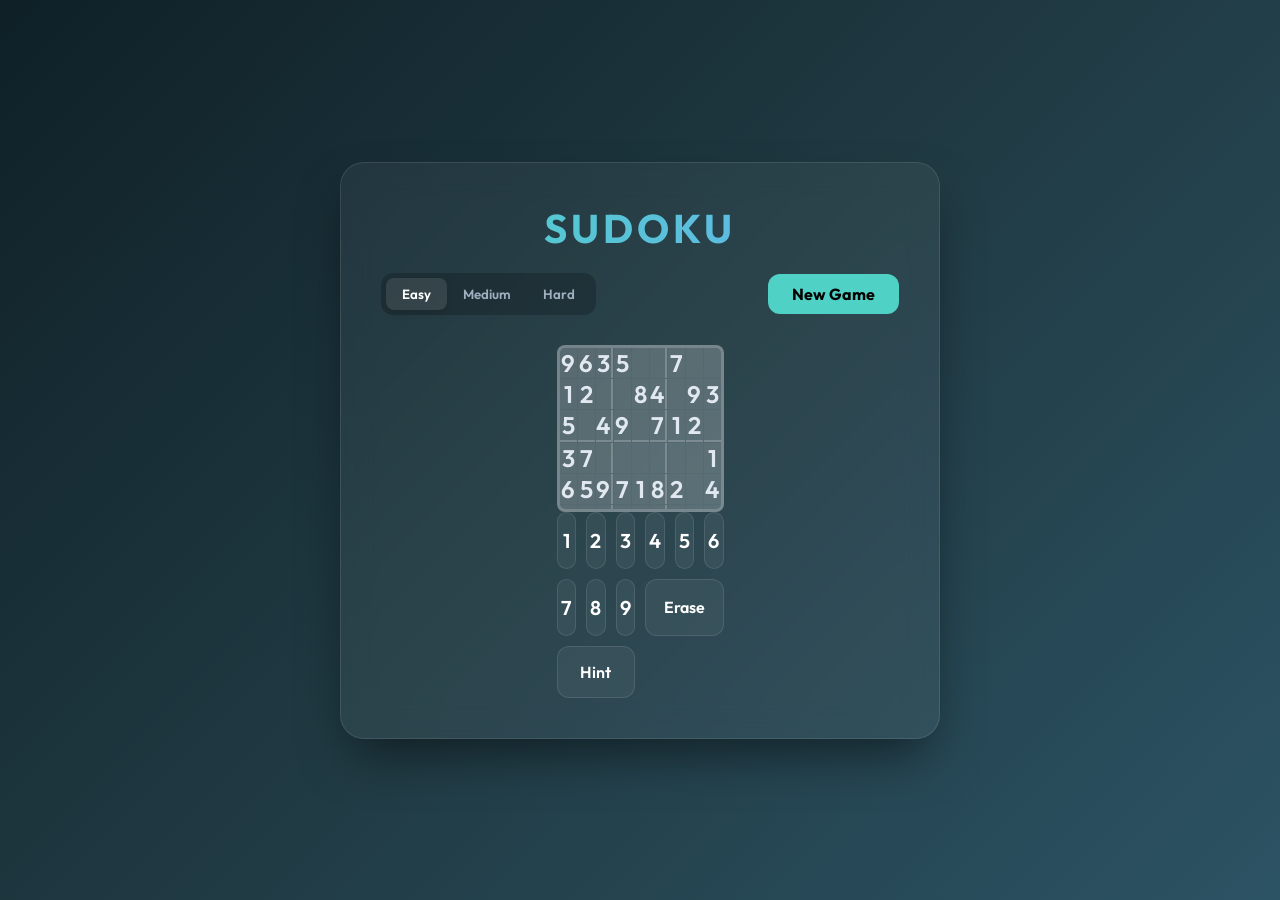
==== index.html @ 84a01d88 "数独アプリ_ver1" ====
<!DOCTYPE html>
<html lang="ja">

<head>
    <meta charset="UTF-8">
    <meta name="viewport" content="width=device-width, initial-scale=1.0">
    <title>Premium Sudoku</title>
    <link rel="stylesheet" href="styles.css">
    <link href="https://fonts.googleapis.com/css2?family=Outfit:wght@300;400;600;700&display=swap" rel="stylesheet">
</head>

<body>
    <div class="app-container">
        <header>
            <h1>SUDOKU</h1>
            <div class="controls">
                <div class="difficulty-selector">
                    <button class="diff-btn active" data-diff="easy">Easy</button>
                    <button class="diff-btn" data-diff="medium">Medium</button>
                    <button class="diff-btn" data-diff="hard">Hard</button>
                </div>
                <button id="new-game-btn" class="primary-btn">New Game</button>
            </div>
        </header>

        <main>
            <div class="game-board" id="sudoku-board">
                <!-- 9x9 grid will be generated by JS -->
            </div>

            <div class="numpad" id="numpad">
                <!-- 1-9 numbers and delete/hint -->
                <button class="num-btn" data-val="1">1</button>
                <button class="num-btn" data-val="2">2</button>
                <button class="num-btn" data-val="3">3</button>
                <button class="num-btn" data-val="4">4</button>
                <button class="num-btn" data-val="5">5</button>
                <button class="num-btn" data-val="6">6</button>
                <button class="num-btn" data-val="7">7</button>
                <button class="num-btn" data-val="8">8</button>
                <button class="num-btn" data-val="9">9</button>
                <button class="action-btn" id="erase-btn">Erase</button>
                <button class="action-btn" id="hint-btn">Hint</button>
            </div>
        </main>
    </div>

    <div class="overlay" id="win-overlay">
        <div class="win-modal">
            <h2>🎉 Congratulations! 🎉</h2>
            <p>You solved the puzzle!</p>
            <button id="play-again-btn" class="primary-btn">Play Again</button>
        </div>
    </div>

    <script src="script.js"></script>
</body>

</html>
---- styles.css ----
:root {
    --bg-gradient: linear-gradient(135deg, #0f2027, #203a43, #2c5364);
    --glass-bg: rgba(255, 255, 255, 0.05);
    --glass-border: rgba(255, 255, 255, 0.1);
    --text-primary: #ffffff;
    --text-secondary: #a0aec0;
    --accent: #4fd1c5;
    --cell-bg: rgba(255, 255, 255, 0.03);
    --cell-hover: rgba(255, 255, 255, 0.1);
    --cell-selected: rgba(79, 209, 197, 0.3);
    --cell-highlight: rgba(79, 209, 197, 0.1);
    --cell-error: rgba(255, 99, 132, 0.4);
    --cell-same-val: rgba(79, 209, 197, 0.2);
    --text-error: #ffb3c6;
    --text-given: #e2e8f0;
    --text-input: #4fd1c5;
    --board-border: rgba(255, 255, 255, 0.2);
}

* {
    box-sizing: border-box;
    margin: 0;
    padding: 0;
}

body {
    font-family: 'Outfit', sans-serif;
    background: var(--bg-gradient);
    color: var(--text-primary);
    min-height: 100vh;
    display: flex;
    justify-content: center;
    align-items: center;
    padding: 20px;
}

.app-container {
    background: var(--glass-bg);
    backdrop-filter: blur(16px);
    -webkit-backdrop-filter: blur(16px);
    border: 1px solid var(--glass-border);
    border-radius: 24px;
    padding: 40px;
    box-shadow: 0 25px 50px -12px rgba(0, 0, 0, 0.5);
    display: flex;
    flex-direction: column;
    align-items: center;
    gap: 30px;
    max-width: 600px;
    width: 100%;
}

header {
    text-align: center;
    width: 100%;
}

h1 {
    font-size: 2.5rem;
    font-weight: 700;
    letter-spacing: 4px;
    margin-bottom: 20px;
    background: linear-gradient(to right, #4fd1c5, #63b3ed);
    -webkit-background-clip: text;
    background-clip: text;
    -webkit-text-fill-color: transparent;
}

.controls {
    display: flex;
    justify-content: space-between;
    align-items: center;
    width: 100%;
    gap: 15px;
}

.difficulty-selector {
    display: flex;
    background: rgba(0, 0, 0, 0.2);
    border-radius: 12px;
    padding: 5px;
}

.diff-btn {
    background: transparent;
    border: none;
    color: var(--text-secondary);
    padding: 8px 16px;
    border-radius: 8px;
    cursor: pointer;
    font-family: inherit;
    font-weight: 600;
    transition: all 0.3s ease;
}

.diff-btn.active {
    background: var(--glass-border);
    color: var(--text-primary);
    box-shadow: 0 4px 6px rgba(0, 0, 0, 0.1);
}

.primary-btn {
    background: var(--accent);
    color: #000;
    border: none;
    padding: 10px 24px;
    border-radius: 12px;
    font-family: inherit;
    font-weight: 700;
    font-size: 1rem;
    cursor: pointer;
    transition: transform 0.2s ease, box-shadow 0.2s ease;
}

.primary-btn:hover {
    transform: translateY(-2px);
    box-shadow: 0 8px 15px rgba(79, 209, 197, 0.4);
}

.game-board {
    display: grid;
    grid-template-columns: repeat(9, 1fr);
    grid-gap: 1px;
    background: var(--board-border);
    border: 3px solid var(--board-border);
    border-radius: 8px;
    overflow: hidden;
    width: 100%;
    max-width: 450px;
    aspect-ratio: 1;
}

.cell {
    background: var(--cell-bg);
    display: flex;
    justify-content: center;
    align-items: center;
    font-size: 1.5rem;
    font-weight: 600;
    color: var(--text-given);
    cursor: pointer;
    transition: background-color 0.2s ease, color 0.2s ease, transform 0.1s;
    user-select: none;
}

/* 3x3 blocks thick borders */
.cell:nth-child(3n) {
    border-right: 2px solid var(--board-border);
}

.cell:nth-child(9n) {
    border-right: none;
}

.cell:nth-child(n+19):nth-child(-n+27),
.cell:nth-child(n+46):nth-child(-n+54) {
    border-bottom: 2px solid var(--board-border);
}

@media (hover: hover) {
    .cell:hover {
        background: var(--cell-hover);
    }
}

.cell.selected {
    background: var(--cell-selected) !important;
}

.cell.highlight {
    background: var(--cell-highlight);
}

.cell.same-val {
    background: var(--cell-same-val);
}

.cell.input {
    color: var(--text-input);
}

.cell.error {
    background: var(--cell-error);
    color: var(--text-error);
    animation: shake 0.4s ease-in-out;
}

/* Pop animation when number is entered */
@keyframes pop {
    0% {
        transform: scale(1);
    }

    50% {
        transform: scale(1.15);
    }

    100% {
        transform: scale(1);
    }
}

.cell.animate-pop {
    animation: pop 0.2s ease-out;
}

@keyframes shake {

    0%,
    100% {
        transform: translateX(0);
    }

    25% {
        transform: translateX(-3px);
    }

    50% {
        transform: translateX(3px);
    }

    75% {
        transform: translateX(-3px);
    }
}

.numpad {
    display: grid;
    grid-template-columns: repeat(6, 1fr);
    gap: 10px;
    width: 100%;
    max-width: 450px;
}

.num-btn,
.action-btn {
    background: var(--glass-bg);
    border: 1px solid var(--glass-border);
    color: var(--text-primary);
    border-radius: 12px;
    padding: 15px 0;
    font-size: 1.25rem;
    font-weight: 600;
    font-family: inherit;
    cursor: pointer;
    transition: all 0.2s ease;
}

@media (hover: hover) {

    .num-btn:hover,
    .action-btn:hover {
        background: var(--cell-hover);
        transform: translateY(-2px);
    }
}

.num-btn:active,
.action-btn:active {
    transform: translateY(1px);
}

.action-btn {
    grid-column: span 3;
    font-size: 1rem;
}

@media (max-width: 480px) {
    .app-container {
        padding: 20px;
        border-radius: 16px;
    }

    .cell {
        font-size: 1.25rem;
    }

    .numpad {
        grid-template-columns: repeat(5, 1fr);
        gap: 6px;
    }

    .action-btn {
        grid-column: span 2;
    }

    .action-btn:last-child {
        grid-column: span 3;
    }
}

.overlay {
    position: fixed;
    top: 0;
    left: 0;
    width: 100vw;
    height: 100vh;
    background: rgba(0, 0, 0, 0.7);
    backdrop-filter: blur(10px);
    display: flex;
    justify-content: center;
    align-items: center;
    z-index: 1000;
    opacity: 0;
    pointer-events: none;
    transition: opacity 0.5s ease;
}

.overlay.show {
    opacity: 1;
    pointer-events: all;
}

.win-modal {
    background: var(--glass-bg);
    border: 1px solid var(--glass-border);
    border-radius: 24px;
    padding: 40px;
    text-align: center;
    transform: scale(0.8);
    transition: transform 0.5s cubic-bezier(0.175, 0.885, 0.32, 1.275);
    box-shadow: 0 25px 50px -12px rgba(0, 0, 0, 0.5);
}

.overlay.show .win-modal {
    transform: scale(1);
}

.win-modal h2 {
    font-size: 2.5rem;
    margin-bottom: 20px;
    background: linear-gradient(to right, #f6e05e, #ecc94b);
    -webkit-background-clip: text;
    background-clip: text;
    -webkit-text-fill-color: transparent;
}

.win-modal p {
    font-size: 1.25rem;
    margin-bottom: 30px;
    color: var(--text-given);
}
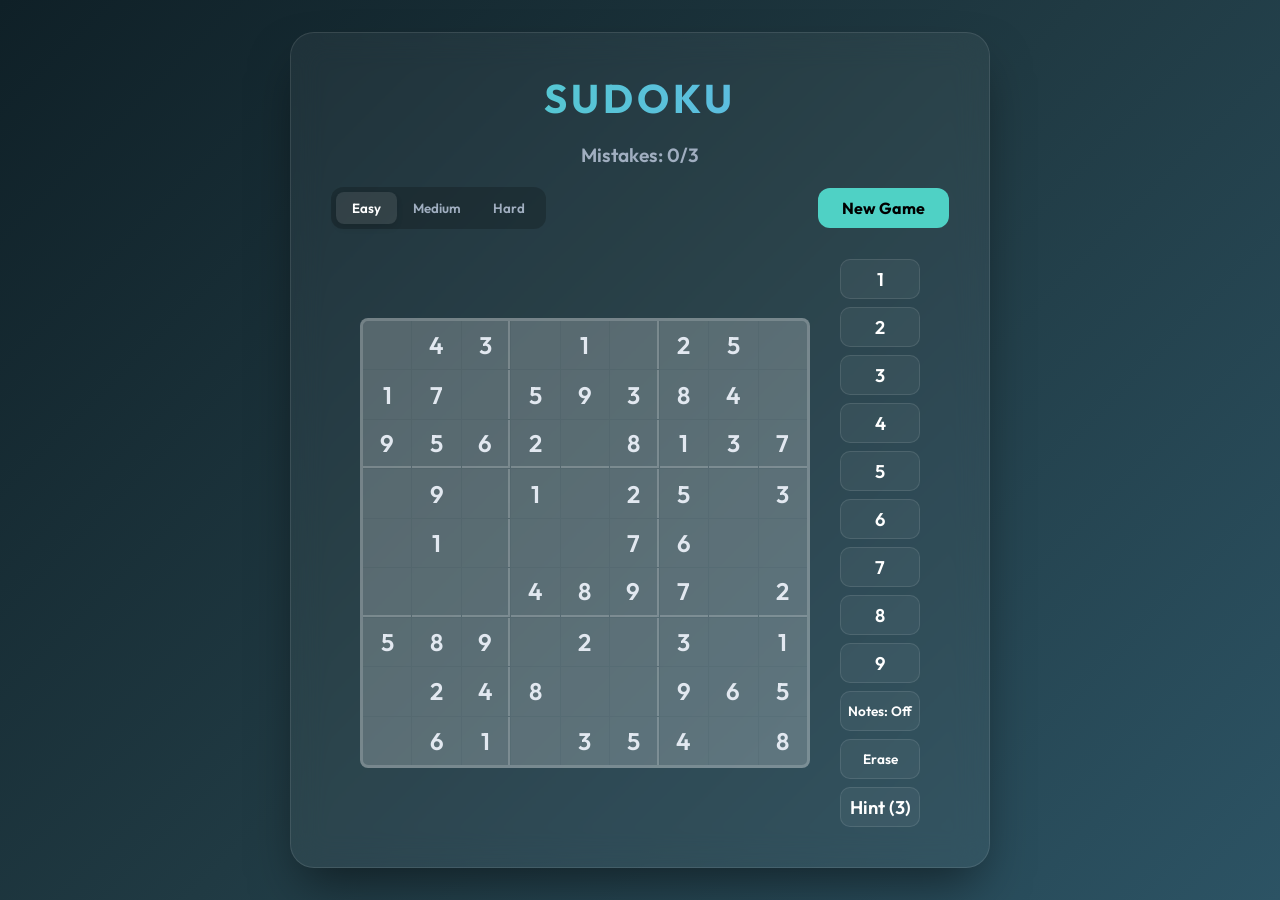
==== commit feeaeaf7: "数独アプリ_ver4" ====
--- a/index.html
+++ b/index.html
@@ -10,9 +10,12 @@
 </head>
 
 <body>
-    <div class="app-container">
+    <div class="app-container layout-2">
         <header>
             <h1>SUDOKU</h1>
+            <div class="status-bar">
+                <div class="mistakes">Mistakes: <span id="mistake-count">0/3</span></div>
+            </div>
             <div class="controls">
                 <div class="difficulty-selector">
                     <button class="diff-btn active" data-diff="easy">Easy</button>
@@ -23,26 +26,36 @@
             </div>
         </header>
 
-        <main>
+        <main class="main-horizontal">
             <div class="game-board" id="sudoku-board">
                 <!-- 9x9 grid will be generated by JS -->
             </div>
 
-            <div class="numpad" id="numpad">
-                <!-- 1-9 numbers and delete/hint -->
-                <button class="num-btn" data-val="1">1</button>
-                <button class="num-btn" data-val="2">2</button>
-                <button class="num-btn" data-val="3">3</button>
-                <button class="num-btn" data-val="4">4</button>
-                <button class="num-btn" data-val="5">5</button>
-                <button class="num-btn" data-val="6">6</button>
-                <button class="num-btn" data-val="7">7</button>
-                <button class="num-btn" data-val="8">8</button>
-                <button class="num-btn" data-val="9">9</button>
-                <button class="action-btn" id="erase-btn">Erase</button>
-                <button class="action-btn" id="hint-btn">Hint</button>
+            <div class="side-controls">
+                <div class="numpad vertical-numpad" id="numpad">
+                    <button class="num-btn" data-val="1">1</button>
+                    <button class="num-btn" data-val="2">2</button>
+                    <button class="num-btn" data-val="3">3</button>
+                    <button class="num-btn" data-val="4">4</button>
+                    <button class="num-btn" data-val="5">5</button>
+                    <button class="num-btn" data-val="6">6</button>
+                    <button class="num-btn" data-val="7">7</button>
+                    <button class="num-btn" data-val="8">8</button>
+                    <button class="num-btn" data-val="9">9</button>
+                    <button class="action-btn" id="notes-btn">Notes: Off</button>
+                    <button class="action-btn" id="erase-btn">Erase</button>
+                    <button class="action-btn" id="hint-btn">Hint (3)</button>
+                </div>
             </div>
         </main>
+    </div>
+
+    <div class="overlay" id="game-over-overlay">
+        <div class="win-modal">
+            <h2>Game Over</h2>
+            <p>You made 3 mistakes!</p>
+            <button id="restart-btn" class="primary-btn">Try Again</button>
+        </div>
     </div>
 
     <div class="overlay" id="win-overlay">
--- a/styles.css
+++ b/styles.css
@@ -29,8 +29,6 @@
     color: var(--text-primary);
     min-height: 100vh;
     display: flex;
-    justify-content: center;
-    align-items: center;
     padding: 20px;
 }
 
@@ -48,6 +46,7 @@
     gap: 30px;
     max-width: 600px;
     width: 100%;
+    margin: auto;
 }
 
 header {
@@ -64,6 +63,13 @@
     -webkit-background-clip: text;
     background-clip: text;
     -webkit-text-fill-color: transparent;
+}
+
+.status-bar {
+    font-size: 1.2rem;
+    color: var(--text-secondary);
+    margin-bottom: 20px;
+    font-weight: 600;
 }
 
 .controls {
@@ -120,6 +126,7 @@
 .game-board {
     display: grid;
     grid-template-columns: repeat(9, 1fr);
+    grid-template-rows: repeat(9, 1fr);
     grid-gap: 1px;
     background: var(--board-border);
     border: 3px solid var(--board-border);
@@ -128,6 +135,7 @@
     width: 100%;
     max-width: 450px;
     aspect-ratio: 1;
+    flex-shrink: 0;
 }
 
 .cell {
@@ -141,6 +149,28 @@
     cursor: pointer;
     transition: background-color 0.2s ease, color 0.2s ease, transform 0.1s;
     user-select: none;
+    position: relative;
+}
+
+.notes-grid {
+    display: grid;
+    grid-template-columns: repeat(3, 1fr);
+    grid-template-rows: repeat(3, 1fr);
+    width: 100%;
+    height: 100%;
+    position: absolute;
+    top: 0;
+    left: 0;
+    pointer-events: none;
+}
+
+.note-item {
+    display: flex;
+    justify-content: center;
+    align-items: center;
+    font-size: 0.6rem;
+    font-weight: 400;
+    color: var(--text-secondary);
 }
 
 /* 3x3 blocks thick borders */
@@ -226,10 +256,10 @@
 
 .numpad {
     display: grid;
-    grid-template-columns: repeat(6, 1fr);
-    gap: 10px;
-    width: 100%;
-    max-width: 450px;
+    grid-template-columns: repeat(9, 1fr);
+    gap: 8px;
+    width: 100%;
+    max-width: 480px;
 }
 
 .num-btn,
@@ -237,9 +267,9 @@
     background: var(--glass-bg);
     border: 1px solid var(--glass-border);
     color: var(--text-primary);
-    border-radius: 12px;
-    padding: 15px 0;
-    font-size: 1.25rem;
+    border-radius: 10px;
+    padding: 12px 0;
+    font-size: 1.15rem;
     font-weight: 600;
     font-family: inherit;
     cursor: pointer;
@@ -260,32 +290,58 @@
     transform: translateY(1px);
 }
 
+.num-btn.completed {
+    opacity: 0.3;
+    pointer-events: none;
+}
+
+.action-btn.active {
+    background: var(--accent);
+    color: #000;
+}
+
+.action-btn.disabled {
+    opacity: 0.5;
+    pointer-events: none;
+}
+
 .action-btn {
-    grid-column: span 3;
+    grid-column: span 4;
     font-size: 1rem;
+}
+
+#hint-btn {
+    grid-column: span 5;
 }
 
 @media (max-width: 480px) {
     .app-container {
-        padding: 20px;
+        padding: 15px;
         border-radius: 16px;
     }
 
     .cell {
-        font-size: 1.25rem;
+        font-size: 1.1rem;
     }
 
     .numpad {
-        grid-template-columns: repeat(5, 1fr);
-        gap: 6px;
-    }
-
+        grid-template-columns: repeat(9, 1fr);
+        gap: 4px;
+    }
+
+    .num-btn,
     .action-btn {
-        grid-column: span 2;
-    }
-
-    .action-btn:last-child {
-        grid-column: span 3;
+        padding: 8px 0;
+        font-size: 1rem;
+        border-radius: 8px;
+    }
+
+    .action-btn {
+        grid-column: span 4;
+    }
+
+    #hint-btn {
+        grid-column: span 5;
     }
 }
 
@@ -339,4 +395,71 @@
     font-size: 1.25rem;
     margin-bottom: 30px;
     color: var(--text-given);
+}
+
+.app-container.layout-2 {
+    max-width: 700px;
+}
+
+.main-horizontal {
+    display: flex;
+    flex-direction: row;
+    gap: 30px;
+    width: 100%;
+    align-items: center;
+    justify-content: center;
+}
+
+.vertical-numpad {
+    display: grid;
+    grid-template-columns: 1fr;
+    grid-template-rows: repeat(12, 1fr);
+    gap: 8px;
+    width: 80px;
+    height: 100%;
+}
+
+.vertical-numpad .num-btn,
+.vertical-numpad .action-btn,
+.vertical-numpad #hint-btn {
+    grid-column: span 1 !important;
+    padding: 0;
+    font-size: 1.15rem;
+    height: 100%;
+    min-height: 40px;
+}
+
+.vertical-numpad .action-btn {
+    font-size: 0.85rem;
+}
+
+@media (max-width: 600px) {
+    .main-horizontal {
+        flex-direction: column;
+    }
+
+    .vertical-numpad {
+        width: 100%;
+        max-width: 480px;
+        grid-template-columns: repeat(9, 1fr);
+        grid-template-rows: auto;
+    }
+
+    .vertical-numpad .num-btn {
+        min-height: auto;
+        padding: 8px 0;
+        grid-column: span 1 !important;
+    }
+
+    .vertical-numpad .action-btn {
+        grid-column: span 3 !important;
+    }
+
+    .vertical-numpad #hint-btn {
+        grid-column: span 3 !important;
+    }
+
+    .vertical-numpad #notes-btn {
+        grid-column: span 3 !important;
+    }
 }
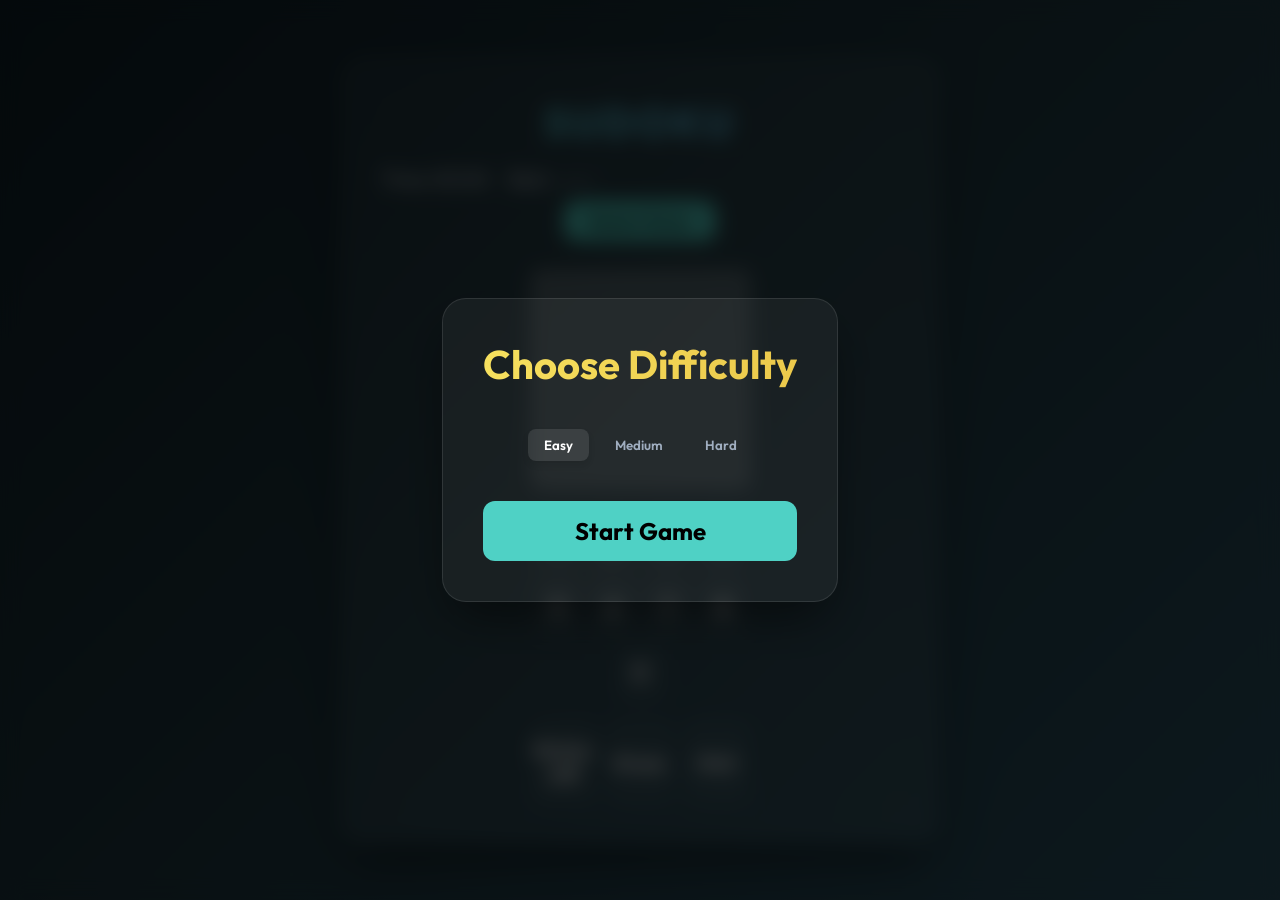
==== commit 4ab647ba: "数独アプリ_ver6" ====
--- a/index.html
+++ b/index.html
@@ -10,29 +10,27 @@
 </head>
 
 <body>
-    <div class="app-container layout-2">
+    <div class="app-container">
         <header>
             <h1>SUDOKU</h1>
-            <div class="status-bar">
-                <div class="mistakes">Mistakes: <span id="mistake-count">0/3</span></div>
+            <div class="timer-container"
+                style="display: flex; gap: 20px; font-size: 1.2rem; margin-bottom: 10px; color: var(--text-given);">
+                <div class="time">Time: <span id="timer">00:00</span></div>
+                <div class="best-time">Best: <span id="best-time">--:--</span></div>
             </div>
-            <div class="controls">
-                <div class="difficulty-selector">
-                    <button class="diff-btn active" data-diff="easy">Easy</button>
-                    <button class="diff-btn" data-diff="medium">Medium</button>
-                    <button class="diff-btn" data-diff="hard">Hard</button>
-                </div>
-                <button id="new-game-btn" class="primary-btn">New Game</button>
+            <div class="controls" style="justify-content: center;">
+                <button id="new-game-btn" class="primary-btn">Restart Game</button>
             </div>
         </header>
 
-        <main class="main-horizontal">
+        <main>
             <div class="game-board" id="sudoku-board">
                 <!-- 9x9 grid will be generated by JS -->
             </div>
 
-            <div class="side-controls">
-                <div class="numpad vertical-numpad" id="numpad">
+            <div class="controls-area">
+                <div class="numpad" id="numpad">
+                    <!-- 1-9 numbers in a scrollable horizontal row -->
                     <button class="num-btn" data-val="1">1</button>
                     <button class="num-btn" data-val="2">2</button>
                     <button class="num-btn" data-val="3">3</button>
@@ -42,19 +40,28 @@
                     <button class="num-btn" data-val="7">7</button>
                     <button class="num-btn" data-val="8">8</button>
                     <button class="num-btn" data-val="9">9</button>
+                </div>
+                <div class="actions-row">
                     <button class="action-btn" id="notes-btn">Notes: Off</button>
                     <button class="action-btn" id="erase-btn">Erase</button>
-                    <button class="action-btn" id="hint-btn">Hint (3)</button>
+                    <button class="action-btn" id="hint-btn">Hint</button>
                 </div>
             </div>
         </main>
     </div>
 
-    <div class="overlay" id="game-over-overlay">
-        <div class="win-modal">
-            <h2>Game Over</h2>
-            <p>You made 3 mistakes!</p>
-            <button id="restart-btn" class="primary-btn">Try Again</button>
+    <!-- Start Overlay -->
+    <div class="overlay show" id="start-overlay">
+        <div class="win-modal" style="display: flex; flex-direction: column; gap: 20px;">
+            <h2>Choose Difficulty</h2>
+            <div class="start-diff-selector"
+                style="display: flex; gap: 10px; justify-content: center; margin-bottom: 20px;">
+                <button class="diff-btn start-diff-btn active" data-diff="easy">Easy</button>
+                <button class="diff-btn start-diff-btn" data-diff="medium">Medium</button>
+                <button class="diff-btn start-diff-btn" data-diff="hard">Hard</button>
+            </div>
+            <button id="start-game-btn" class="primary-btn" style="font-size: 1.5rem; padding: 15px 30px;">Start
+                Game</button>
         </div>
     </div>
 
@@ -62,6 +69,9 @@
         <div class="win-modal">
             <h2>🎉 Congratulations! 🎉</h2>
             <p>You solved the puzzle!</p>
+            <p id="final-time-display" style="font-size: 1.5rem; font-weight: bold; margin-bottom: 15px;"></p>
+            <p id="new-best-time-msg"
+                style="color: var(--accent); font-weight: bold; margin-bottom: 20px; display: none;">New Best Time!</p>
             <button id="play-again-btn" class="primary-btn">Play Again</button>
         </div>
     </div>
--- a/styles.css
+++ b/styles.css
@@ -9,9 +9,9 @@
     --cell-hover: rgba(255, 255, 255, 0.1);
     --cell-selected: rgba(79, 209, 197, 0.3);
     --cell-highlight: rgba(79, 209, 197, 0.1);
-    --cell-error: rgba(255, 99, 132, 0.4);
+    --cell-error: rgba(220, 38, 38, 0.6);
     --cell-same-val: rgba(79, 209, 197, 0.2);
-    --text-error: #ffb3c6;
+    --text-error: #ff4d4d;
     --text-given: #e2e8f0;
     --text-input: #4fd1c5;
     --board-border: rgba(255, 255, 255, 0.2);
@@ -63,13 +63,6 @@
     -webkit-background-clip: text;
     background-clip: text;
     -webkit-text-fill-color: transparent;
-}
-
-.status-bar {
-    font-size: 1.2rem;
-    color: var(--text-secondary);
-    margin-bottom: 20px;
-    font-weight: 600;
 }
 
 .controls {
@@ -149,28 +142,8 @@
     cursor: pointer;
     transition: background-color 0.2s ease, color 0.2s ease, transform 0.1s;
     user-select: none;
-    position: relative;
-}
-
-.notes-grid {
-    display: grid;
-    grid-template-columns: repeat(3, 1fr);
-    grid-template-rows: repeat(3, 1fr);
-    width: 100%;
-    height: 100%;
-    position: absolute;
-    top: 0;
-    left: 0;
-    pointer-events: none;
-}
-
-.note-item {
-    display: flex;
-    justify-content: center;
-    align-items: center;
-    font-size: 0.6rem;
-    font-weight: 400;
-    color: var(--text-secondary);
+    min-width: 0;
+    min-height: 0;
 }
 
 /* 3x3 blocks thick borders */
@@ -254,12 +227,22 @@
     }
 }
 
+.controls-area {
+    width: 100%;
+    max-width: 500px;
+    display: flex;
+    flex-direction: column;
+    gap: 15px;
+    margin-top: 25px;
+}
+
 .numpad {
-    display: grid;
-    grid-template-columns: repeat(9, 1fr);
-    gap: 8px;
-    width: 100%;
-    max-width: 480px;
+    display: flex;
+    flex-wrap: wrap;
+    justify-content: center;
+    gap: 10px;
+    width: 100%;
+    padding-bottom: 5px;
 }
 
 .num-btn,
@@ -267,13 +250,18 @@
     background: var(--glass-bg);
     border: 1px solid var(--glass-border);
     color: var(--text-primary);
-    border-radius: 10px;
-    padding: 12px 0;
-    font-size: 1.15rem;
-    font-weight: 600;
+    border-radius: 12px;
+    padding: 18px 0;
+    font-size: 1.5rem;
+    font-weight: 700;
     font-family: inherit;
     cursor: pointer;
     transition: all 0.2s ease;
+}
+
+.num-btn {
+    flex: 0 0 45px;
+    padding: 12px 0;
 }
 
 @media (hover: hover) {
@@ -290,28 +278,16 @@
     transform: translateY(1px);
 }
 
-.num-btn.completed {
-    opacity: 0.3;
-    pointer-events: none;
-}
-
-.action-btn.active {
-    background: var(--accent);
-    color: #000;
-}
-
-.action-btn.disabled {
-    opacity: 0.5;
-    pointer-events: none;
+.actions-row {
+    display: flex;
+    gap: 12px;
+    width: 100%;
 }
 
 .action-btn {
-    grid-column: span 4;
-    font-size: 1rem;
-}
-
-#hint-btn {
-    grid-column: span 5;
+    flex: 1;
+    font-size: 1.25rem;
+    padding: 15px 0;
 }
 
 @media (max-width: 480px) {
@@ -324,24 +300,15 @@
         font-size: 1.1rem;
     }
 
-    .numpad {
-        grid-template-columns: repeat(9, 1fr);
-        gap: 4px;
-    }
-
-    .num-btn,
+    .num-btn {
+        flex: 0 0 45px;
+        font-size: 1.2rem;
+        padding: 10px 0;
+    }
+
     .action-btn {
-        padding: 8px 0;
-        font-size: 1rem;
-        border-radius: 8px;
-    }
-
-    .action-btn {
-        grid-column: span 4;
-    }
-
-    #hint-btn {
-        grid-column: span 5;
+        font-size: 1.1rem;
+        padding: 10px 0;
     }
 }
 
@@ -397,69 +364,20 @@
     color: var(--text-given);
 }
 
-.app-container.layout-2 {
-    max-width: 700px;
-}
-
-.main-horizontal {
-    display: flex;
-    flex-direction: row;
-    gap: 30px;
-    width: 100%;
-    align-items: center;
+.notes-grid {
+    display: grid;
+    grid-template-columns: repeat(3, 1fr);
+    grid-template-rows: repeat(3, 1fr);
+    width: 100%;
+    height: 100%;
+    pointer-events: none;
+}
+
+.note-item {
+    display: flex;
     justify-content: center;
-}
-
-.vertical-numpad {
-    display: grid;
-    grid-template-columns: 1fr;
-    grid-template-rows: repeat(12, 1fr);
-    gap: 8px;
-    width: 80px;
-    height: 100%;
-}
-
-.vertical-numpad .num-btn,
-.vertical-numpad .action-btn,
-.vertical-numpad #hint-btn {
-    grid-column: span 1 !important;
-    padding: 0;
-    font-size: 1.15rem;
-    height: 100%;
-    min-height: 40px;
-}
-
-.vertical-numpad .action-btn {
-    font-size: 0.85rem;
-}
-
-@media (max-width: 600px) {
-    .main-horizontal {
-        flex-direction: column;
-    }
-
-    .vertical-numpad {
-        width: 100%;
-        max-width: 480px;
-        grid-template-columns: repeat(9, 1fr);
-        grid-template-rows: auto;
-    }
-
-    .vertical-numpad .num-btn {
-        min-height: auto;
-        padding: 8px 0;
-        grid-column: span 1 !important;
-    }
-
-    .vertical-numpad .action-btn {
-        grid-column: span 3 !important;
-    }
-
-    .vertical-numpad #hint-btn {
-        grid-column: span 3 !important;
-    }
-
-    .vertical-numpad #notes-btn {
-        grid-column: span 3 !important;
-    }
+    align-items: center;
+    font-size: 0.5rem;
+    color: var(--text-secondary);
+    line-height: 1;
 }
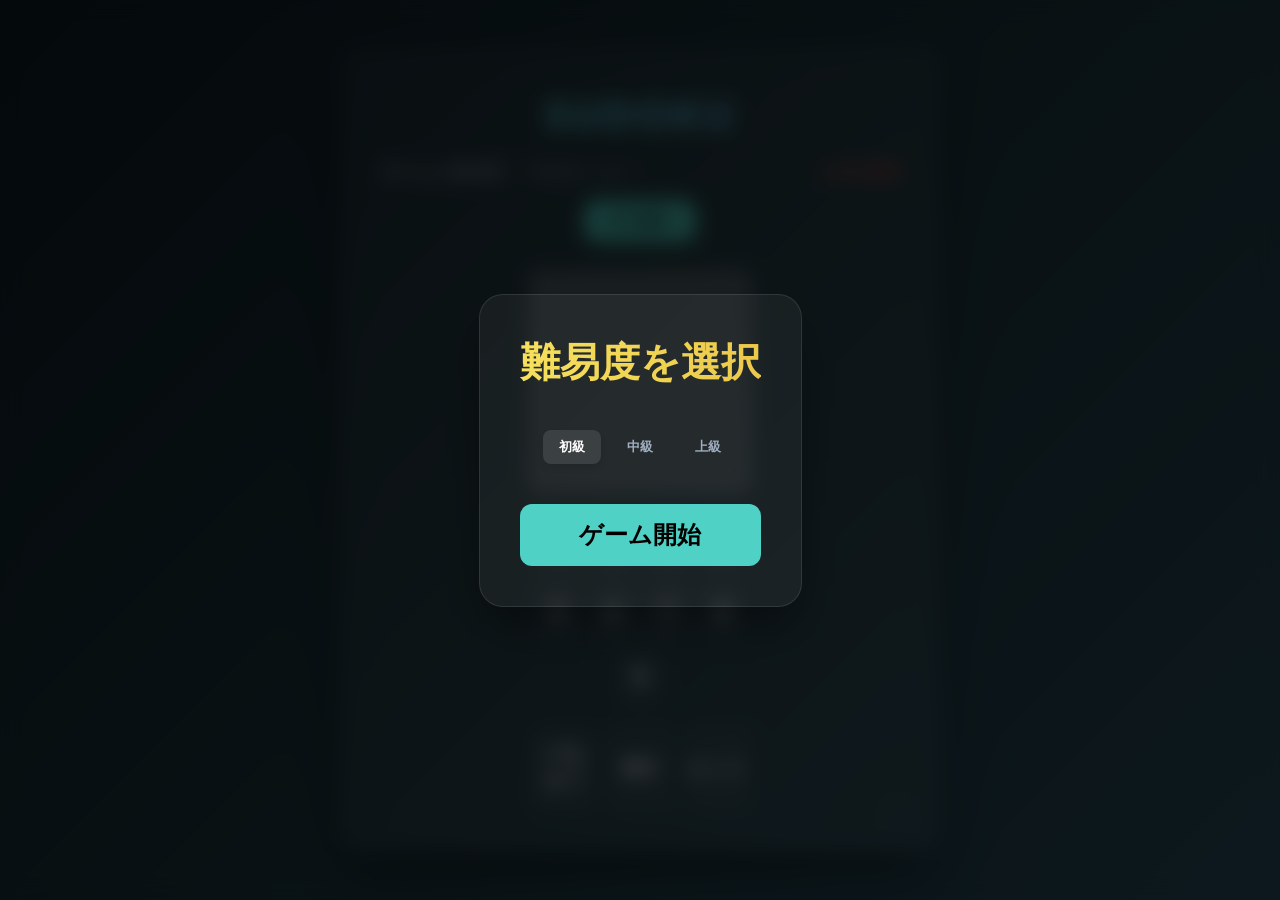
==== commit e2bd586d: "数独アプリ_ver8" ====
--- a/index.html
+++ b/index.html
@@ -14,12 +14,16 @@
         <header>
             <h1>SUDOKU</h1>
             <div class="timer-container"
-                style="display: flex; gap: 20px; font-size: 1.2rem; margin-bottom: 10px; color: var(--text-given);">
-                <div class="time">Time: <span id="timer">00:00</span></div>
-                <div class="best-time">Best: <span id="best-time">--:--</span></div>
+                style="display: flex; justify-content: space-between; align-items: center; font-size: 1.2rem; margin-bottom: 15px; color: var(--text-given); width: 100%;">
+                <div style="display: flex; gap: 20px;">
+                    <div class="time">タイム: <span id="timer">00:00</span></div>
+                    <div class="best-time">ベスト: <span id="best-time">--:--</span></div>
+                </div>
+                <div class="mistakes" style="color: var(--text-error); font-weight: 600;">ミス: <span
+                        id="mistake-count">0/3</span></div>
             </div>
             <div class="controls" style="justify-content: center;">
-                <button id="new-game-btn" class="primary-btn">Restart Game</button>
+                <button id="new-game-btn" class="primary-btn">やり直す</button>
             </div>
         </header>
 
@@ -42,9 +46,9 @@
                     <button class="num-btn" data-val="9">9</button>
                 </div>
                 <div class="actions-row">
-                    <button class="action-btn" id="notes-btn">Notes: Off</button>
-                    <button class="action-btn" id="erase-btn">Erase</button>
-                    <button class="action-btn" id="hint-btn">Hint</button>
+                    <button class="action-btn" id="notes-btn">メモ: オフ</button>
+                    <button class="action-btn" id="erase-btn">消す</button>
+                    <button class="action-btn" id="hint-btn">ヒント</button>
                 </div>
             </div>
         </main>
@@ -53,26 +57,38 @@
     <!-- Start Overlay -->
     <div class="overlay show" id="start-overlay">
         <div class="win-modal" style="display: flex; flex-direction: column; gap: 20px;">
-            <h2>Choose Difficulty</h2>
+            <h2>難易度を選択</h2>
             <div class="start-diff-selector"
                 style="display: flex; gap: 10px; justify-content: center; margin-bottom: 20px;">
-                <button class="diff-btn start-diff-btn active" data-diff="easy">Easy</button>
-                <button class="diff-btn start-diff-btn" data-diff="medium">Medium</button>
-                <button class="diff-btn start-diff-btn" data-diff="hard">Hard</button>
+                <button class="diff-btn start-diff-btn active" data-diff="easy">初級</button>
+                <button class="diff-btn start-diff-btn" data-diff="medium">中級</button>
+                <button class="diff-btn start-diff-btn" data-diff="hard">上級</button>
             </div>
-            <button id="start-game-btn" class="primary-btn" style="font-size: 1.5rem; padding: 15px 30px;">Start
-                Game</button>
+            <button id="start-game-btn" class="primary-btn"
+                style="font-size: 1.5rem; padding: 15px 30px;">ゲーム開始</button>
         </div>
     </div>
 
     <div class="overlay" id="win-overlay">
         <div class="win-modal">
-            <h2>🎉 Congratulations! 🎉</h2>
-            <p>You solved the puzzle!</p>
+            <h2>🎉 クリア！ 🎉</h2>
             <p id="final-time-display" style="font-size: 1.5rem; font-weight: bold; margin-bottom: 15px;"></p>
             <p id="new-best-time-msg"
-                style="color: var(--accent); font-weight: bold; margin-bottom: 20px; display: none;">New Best Time!</p>
-            <button id="play-again-btn" class="primary-btn">Play Again</button>
+                style="color: var(--accent); font-weight: bold; margin-bottom: 20px; display: none;">ベストタイム更新！</p>
+            <button id="play-again-btn" class="primary-btn">もう一度遊ぶ</button>
+        </div>
+    </div>
+
+    <!-- Game Over Overlay -->
+    <div class="overlay" id="game-over-overlay">
+        <div class="win-modal" style="display: flex; flex-direction: column; gap: 20px;">
+            <h2 style="color: #ff4d4d; background: none; -webkit-text-fill-color: #ff4d4d;">ミスが3回に達しました</h2>
+            <p style="margin-bottom: 10px;">どうしますか？</p>
+            <div style="display: flex; gap: 10px; justify-content: center;">
+                <button id="restart-btn" class="primary-btn"
+                    style="background: var(--glass-border); color: var(--text-primary);">最初からやり直す</button>
+                <button id="continue-btn" class="primary-btn">そのまま続ける</button>
+            </div>
         </div>
     </div>
 
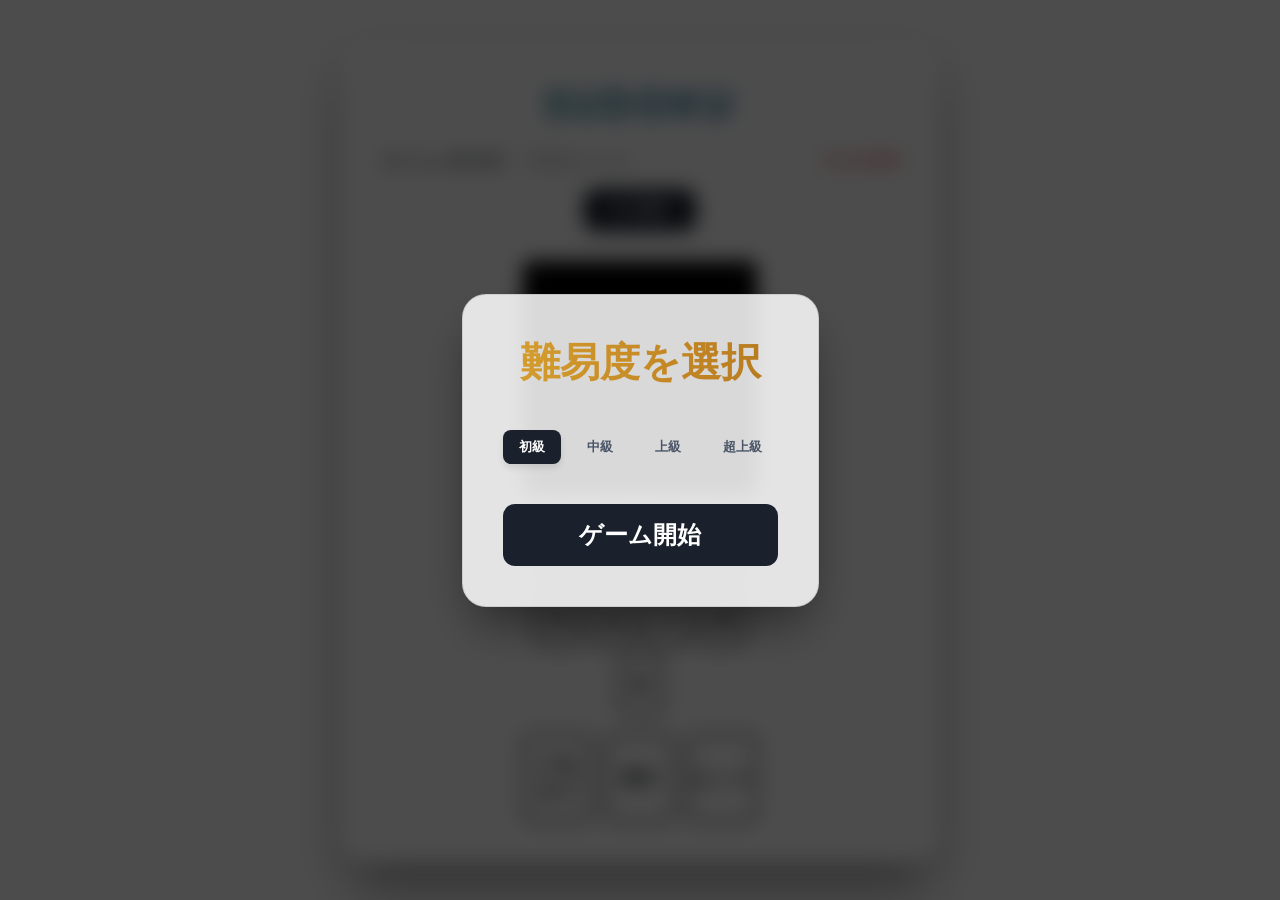
==== commit 7fd822c1: "数独アプリ_ver10_階級追加" ====
--- a/index.html
+++ b/index.html
@@ -59,10 +59,11 @@
         <div class="win-modal" style="display: flex; flex-direction: column; gap: 20px;">
             <h2>難易度を選択</h2>
             <div class="start-diff-selector"
-                style="display: flex; gap: 10px; justify-content: center; margin-bottom: 20px;">
+                style="display: flex; gap: 10px; justify-content: center; margin-bottom: 20px; flex-wrap: wrap;">
                 <button class="diff-btn start-diff-btn active" data-diff="easy">初級</button>
                 <button class="diff-btn start-diff-btn" data-diff="medium">中級</button>
                 <button class="diff-btn start-diff-btn" data-diff="hard">上級</button>
+                <button class="diff-btn start-diff-btn" data-diff="expert">超上級</button>
             </div>
             <button id="start-game-btn" class="primary-btn"
                 style="font-size: 1.5rem; padding: 15px 30px;">ゲーム開始</button>
--- a/styles.css
+++ b/styles.css
@@ -1,20 +1,22 @@
 :root {
-    --bg-gradient: linear-gradient(135deg, #0f2027, #203a43, #2c5364);
-    --glass-bg: rgba(255, 255, 255, 0.05);
-    --glass-border: rgba(255, 255, 255, 0.1);
-    --text-primary: #ffffff;
-    --text-secondary: #a0aec0;
-    --accent: #4fd1c5;
-    --cell-bg: rgba(255, 255, 255, 0.03);
-    --cell-hover: rgba(255, 255, 255, 0.1);
-    --cell-selected: rgba(79, 209, 197, 0.3);
-    --cell-highlight: rgba(79, 209, 197, 0.1);
-    --cell-error: rgba(220, 38, 38, 0.6);
-    --cell-same-val: rgba(79, 209, 197, 0.2);
-    --text-error: #ff4d4d;
-    --text-given: #e2e8f0;
-    --text-input: #4fd1c5;
-    --board-border: rgba(255, 255, 255, 0.2);
+    --bg-gradient: #ffffff;
+    --glass-bg: rgba(255, 255, 255, 0.85);
+    --glass-border: rgba(0, 0, 0, 0.1);
+    --btn-border: #000000;
+    --btn-border-disabled: #a0aec0;
+    --text-primary: #1a202c;
+    --text-secondary: #4a5568;
+    --accent: #319795;
+    --cell-bg: #ffffff;
+    --cell-hover: #edf2f7;
+    --cell-selected: #c1dfdf;
+    --cell-highlight: #eaf4f4;
+    --cell-error: #fed7d7;
+    --cell-same-val: #d5eae9;
+    --text-error: #e53e3e;
+    --text-given: #1a202c;
+    --text-input: #319795;
+    --board-border: #000000;
 }
 
 * {
@@ -59,7 +61,7 @@
     font-weight: 700;
     letter-spacing: 4px;
     margin-bottom: 20px;
-    background: linear-gradient(to right, #4fd1c5, #63b3ed);
+    background: linear-gradient(to right, #319795, #2b6cb0);
     -webkit-background-clip: text;
     background-clip: text;
     -webkit-text-fill-color: transparent;
@@ -93,14 +95,14 @@
 }
 
 .diff-btn.active {
-    background: var(--glass-border);
-    color: var(--text-primary);
+    background: var(--text-primary);
+    color: var(--cell-bg);
     box-shadow: 0 4px 6px rgba(0, 0, 0, 0.1);
 }
 
 .primary-btn {
-    background: var(--accent);
-    color: #000;
+    background: var(--text-primary);
+    color: #ffffff;
     border: none;
     padding: 10px 24px;
     border-radius: 12px;
@@ -185,6 +187,7 @@
 .cell.error {
     background: var(--cell-error);
     color: var(--text-error);
+    font-weight: 700;
     animation: shake 0.4s ease-in-out;
 }
 
@@ -247,8 +250,8 @@
 
 .num-btn,
 .action-btn {
-    background: var(--glass-bg);
-    border: 1px solid var(--glass-border);
+    background: var(--cell-bg);
+    border: 2px solid var(--btn-border);
     color: var(--text-primary);
     border-radius: 12px;
     padding: 18px 0;
@@ -259,6 +262,15 @@
     transition: all 0.2s ease;
 }
 
+.num-btn:disabled,
+.action-btn.disabled {
+    border: 2px solid var(--btn-border-disabled);
+    color: var(--btn-border-disabled);
+    background: #f7fafc;
+    cursor: default;
+    transform: none !important;
+}
+
 .num-btn {
     flex: 0 0 45px;
     padding: 12px 0;
@@ -276,6 +288,12 @@
 .num-btn:active,
 .action-btn:active {
     transform: translateY(1px);
+}
+
+.action-btn.active {
+    background: var(--text-primary);
+    color: var(--cell-bg);
+    border-color: var(--text-primary);
 }
 
 .actions-row {
@@ -352,7 +370,7 @@
 .win-modal h2 {
     font-size: 2.5rem;
     margin-bottom: 20px;
-    background: linear-gradient(to right, #f6e05e, #ecc94b);
+    background: linear-gradient(to right, #d69e2e, #b7791f);
     -webkit-background-clip: text;
     background-clip: text;
     -webkit-text-fill-color: transparent;
